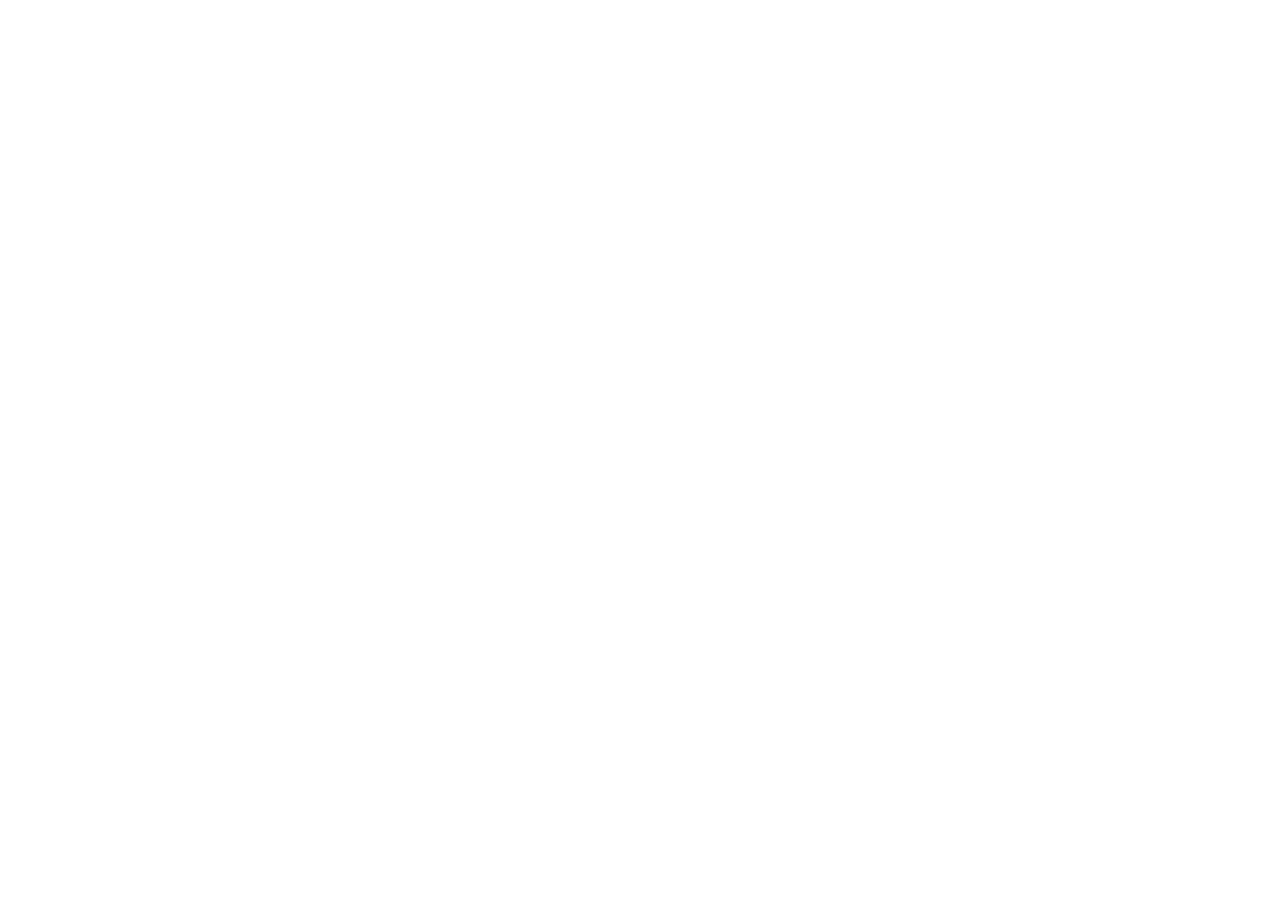
==== index.html @ 223e74a2 "new project" ====
<!DOCTYPE html>
<html lang="es">
  <head>
    <meta charset="UTF-8" />
    <meta http-equiv="X-UA-Compatible" content="IE=edge" />
    <meta name="viewport" content="width=device-width, initial-scale=1.0" />

    <link rel="stylesheet" href="style.css" />
    <link rel="stylesheet" href="normalize.css" />

    <title>FrontEndStore</title>
  </head>
  <body>
      
  </body>
</html>
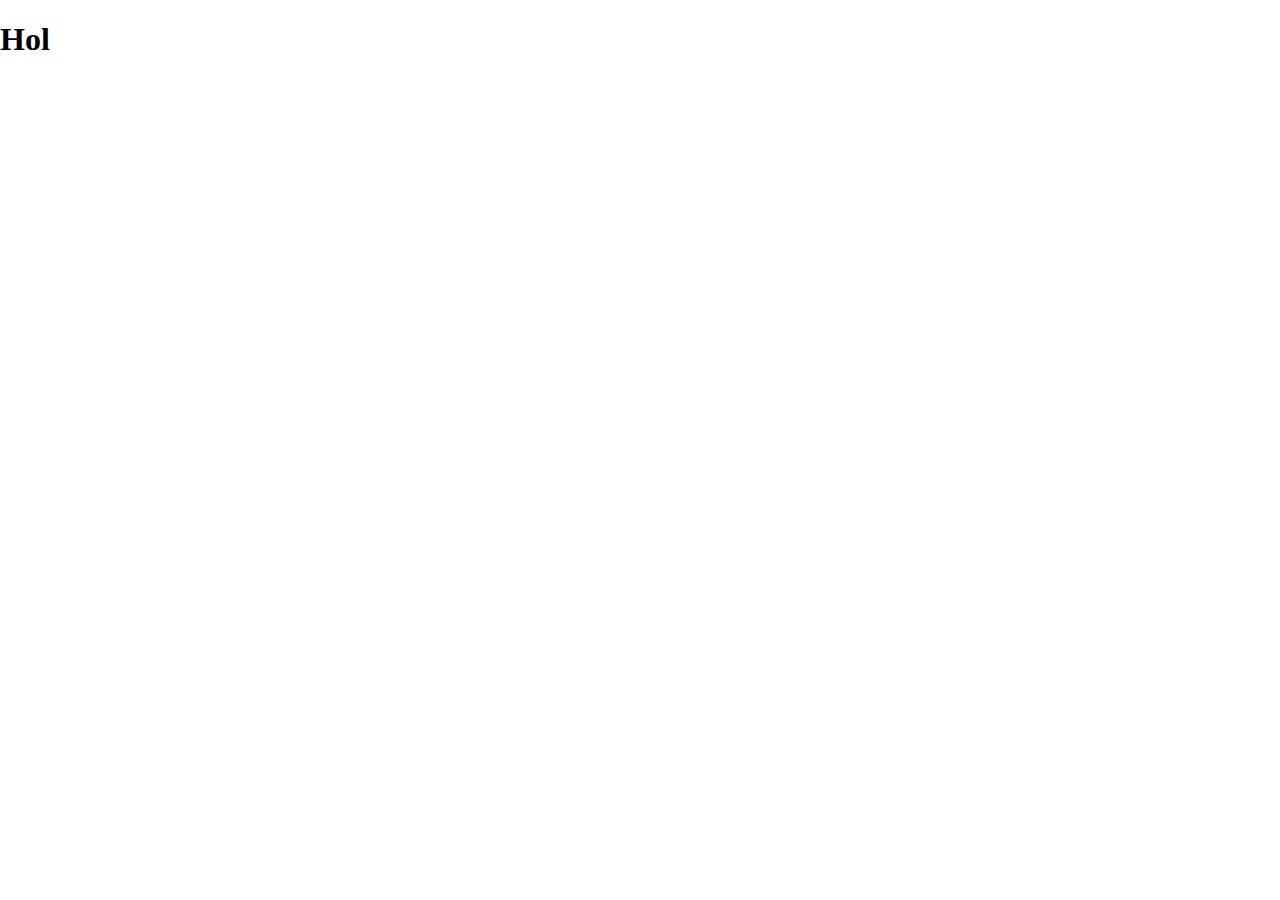
==== commit 5a552b6b: "new" ====
--- a/index.html
+++ b/index.html
@@ -11,6 +11,6 @@
     <title>FrontEndStore</title>
   </head>
   <body>
-      
+      <h1>Hol</h1>
   </body>
 </html>
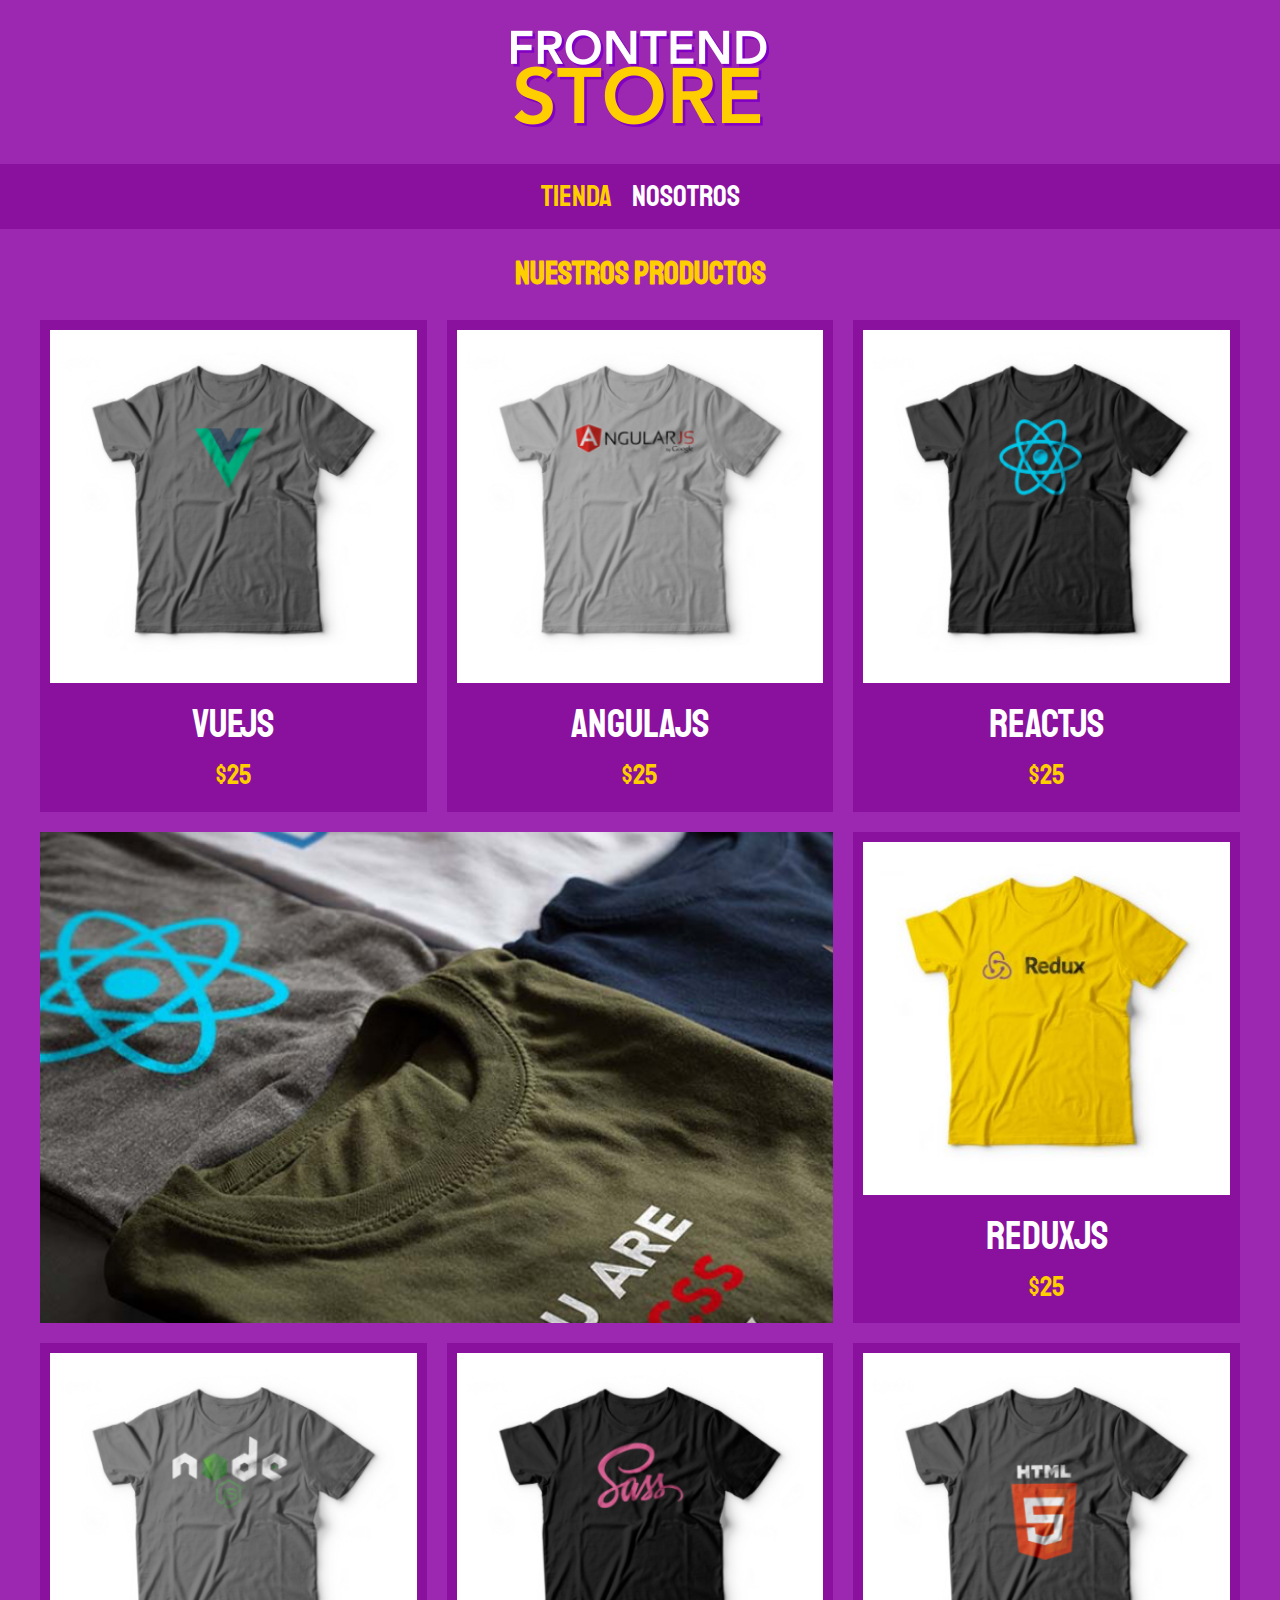
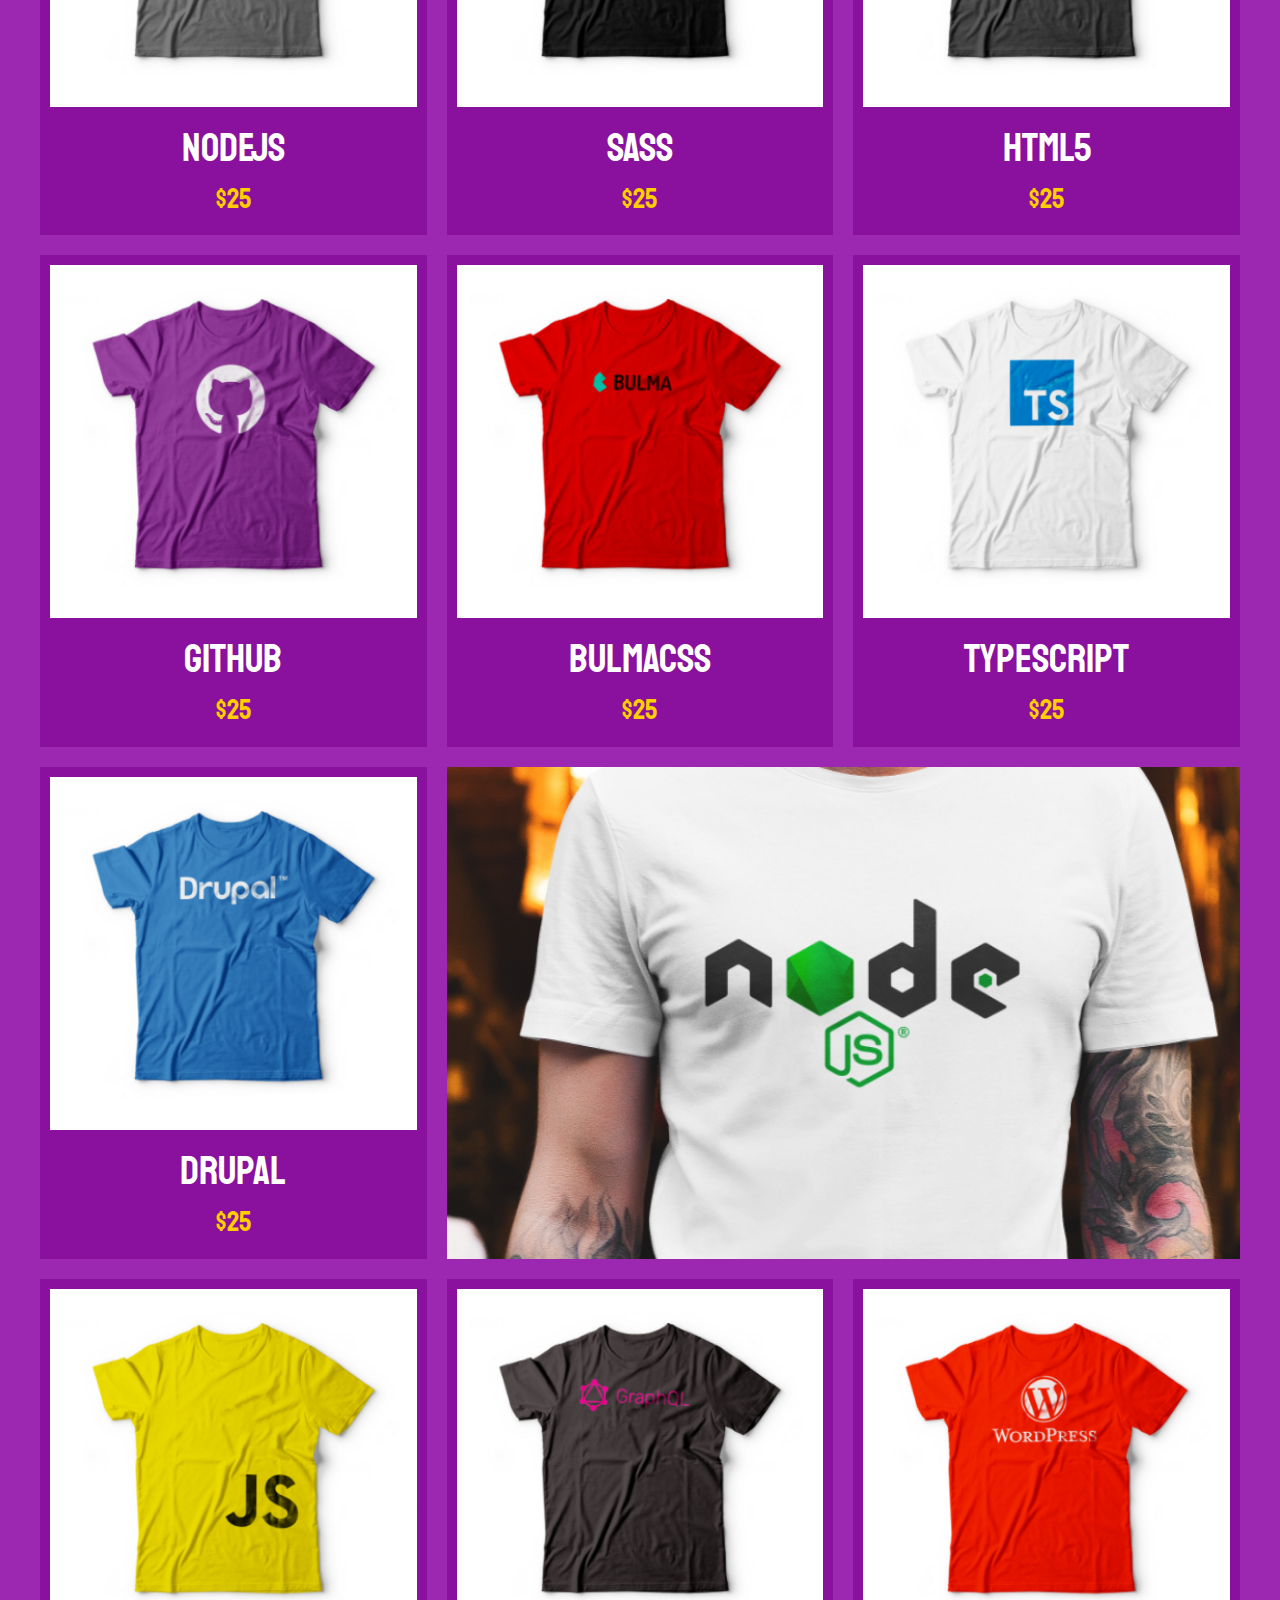
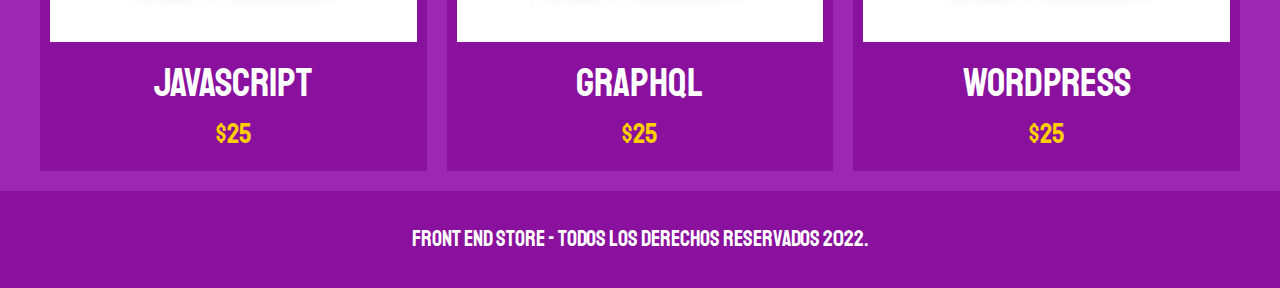
==== commit 6bf509f1: "new changed" ====
--- a/index.html
+++ b/index.html
@@ -1,16 +1,191 @@
 <!DOCTYPE html>
 <html lang="es">
-  <head>
-    <meta charset="UTF-8" />
-    <meta http-equiv="X-UA-Compatible" content="IE=edge" />
-    <meta name="viewport" content="width=device-width, initial-scale=1.0" />
 
-    <link rel="stylesheet" href="style.css" />
-    <link rel="stylesheet" href="normalize.css" />
+<head>
+  <meta charset="UTF-8" />
+  <meta http-equiv="X-UA-Compatible" content="IE=edge" />
+  <meta name="viewport" content="width=device-width, initial-scale=1.0" />
 
-    <title>FrontEndStore</title>
-  </head>
-  <body>
-      <h1>Hol</h1>
-  </body>
-</html>
+  <link rel="preconnect" href="https://fonts.googleapis.com" />
+  <link rel="preconnect" href="https://fonts.gstatic.com" crossorigin />
+  <link href="https://fonts.googleapis.com/css2?family=Staatliches&display=swap" rel="stylesheet" />
+  <link rel="stylesheet" href="css/style.css" />
+  <link rel="stylesheet" href="css/normalize.css" />
+
+  <title>FrontEndStore</title>
+</head>
+
+<body>
+  <header class="header">
+    <a href="index.html">
+      <img class="header__logo" src="img/logo.png" alt="logotipo" />
+    </a>
+  </header>
+
+  <nav class="navegacion">
+    <a class="navegacion__enlace navegacion__enlace--activo" href="index.html">Tienda</a>
+    <a class="navegacion__enlace" href="nosotros.html">Nosotros</a>
+  </nav>
+
+  <main class="contenedor">
+    <h1>Nuestros Productos</h1>
+
+    <div class="grid">
+      <div class="producto">
+        <a href="producto.html">
+          <img class="producto__imagen" src="img/1.jpg" alt="img camisa">
+          <div class="producto__informacion">
+            <p class="producto__nombre">VueJS</p>
+            <p class="producto__precio">$25</p>
+          </div>
+        </a>
+      </div>
+
+      <div class="producto">
+        <a href="producto.html">
+          <img class="producto__imagen" src="img/2.jpg" alt="img camisa">
+          <div class="producto__informacion">
+            <p class="producto__nombre">AngulaJS</p>
+            <p class="producto__precio">$25</p>
+          </div>
+        </a>
+      </div>
+
+      <div class="producto">
+        <a href="producto.html">
+          <img class="producto__imagen" src="img/3.jpg" alt="img camisa">
+          <div class="producto__informacion">
+            <p class="producto__nombre">ReactJS</p>
+            <p class="producto__precio">$25</p>
+          </div>
+        </a>
+      </div>
+
+      <div class="producto">
+        <a href="producto.html">
+          <img class="producto__imagen" src="img/4.jpg" alt="img camisa">
+          <div class="producto__informacion">
+            <p class="producto__nombre">ReduxJS</p>
+            <p class="producto__precio">$25</p>
+          </div>
+        </a>
+      </div>
+
+      <div class="producto">
+        <a href="producto.html">
+          <img class="producto__imagen" src="img/5.jpg" alt="img camisa">
+          <div class="producto__informacion">
+            <p class="producto__nombre">NodeJS</p>
+            <p class="producto__precio">$25</p>
+          </div>
+        </a>
+      </div>
+
+      <div class="producto">
+        <a href="producto.html">
+          <img class="producto__imagen" src="img/6.jpg" alt="img camisa">
+          <div class="producto__informacion">
+            <p class="producto__nombre">SASS</p>
+            <p class="producto__precio">$25</p>
+          </div>
+        </a>
+      </div>
+
+      <div class="producto">
+        <a href="producto.html">
+          <img class="producto__imagen" src="img/7.jpg" alt="img camisa">
+          <div class="producto__informacion">
+            <p class="producto__nombre">HTML5</p>
+            <p class="producto__precio">$25</p>
+          </div>
+        </a>
+      </div>
+
+      <div class="producto">
+        <a href="producto.html">
+          <img class="producto__imagen" src="img/8.jpg" alt="img camisa">
+          <div class="producto__informacion">
+            <p class="producto__nombre">GitHub</p>
+            <p class="producto__precio">$25</p>
+          </div>
+        </a>
+      </div>
+
+      <div class="producto">
+        <a href="producto.html">
+          <img class="producto__imagen" src="img/9.jpg" alt="img camisa">
+          <div class="producto__informacion">
+            <p class="producto__nombre">BulmaCSS</p>
+            <p class="producto__precio">$25</p>
+          </div>
+        </a>
+      </div>
+
+      <div class="producto">
+        <a href="producto.html">
+          <img class="producto__imagen" src="img/10.jpg" alt="img camisa">
+          <div class="producto__informacion">
+            <p class="producto__nombre">TypeScript</p>
+            <p class="producto__precio">$25</p>
+          </div>
+        </a>
+      </div>
+
+      <div class="producto">
+        <a href="producto.html">
+          <img class="producto__imagen" src="img/11.jpg" alt="img camisa">
+          <div class="producto__informacion">
+            <p class="producto__nombre">Drupal</p>
+            <p class="producto__precio">$25</p>
+          </div>
+        </a>
+      </div>
+
+      <div class="producto">
+        <a href="producto.html">
+          <img class="producto__imagen" src="img/12.jpg" alt="img camisa">
+          <div class="producto__informacion">
+            <p class="producto__nombre">JavaScript</p>
+            <p class="producto__precio">$25</p>
+          </div>
+        </a>
+      </div>
+
+      <div class="producto">
+        <a href="producto.html">
+          <img class="producto__imagen" src="img/13.jpg" alt="img camisa">
+          <div class="producto__informacion">
+            <p class="producto__nombre">GraphQL</p>
+            <p class="producto__precio">$25</p>
+          </div>
+        </a>
+      </div>
+
+      <div class="producto">
+        <a href="producto.html">
+          <img class="producto__imagen" src="img/14.jpg" alt="img camisa">
+          <div class="producto__informacion">
+            <p class="producto__nombre">WordPress</p>
+            <p class="producto__precio">$25</p>
+          </div>
+        </a>
+      </div>
+
+      <div class="grafico grafico--camisas">
+        
+      </div>
+
+      <div class="grafico grafico--node">
+        
+      </div>
+    </div>
+  </main>
+
+  <footer class="footer">
+    <p class="footer__texto">
+      Front End Store - Todos los derechos Reservados 2022.
+    </p>
+  </footer>
+</body>
+
+</html>--- a/css/style.css
+++ b/css/style.css
@@ -0,0 +1,177 @@
+:root {
+  --primario: #9c27b0;
+  --primarioOscuro: #89119d;
+  --secundario: #ffce00;
+  --secundarioOscuro: rgb(233, 287, 2);
+  --blanco: #fff;
+  --negro: #000;
+
+  --fuentePrincipal: "Staatliches", cursive;
+}
+
+html {
+  box-sizing: border-box;
+  font-size: 62.5%;
+}
+
+*,
+*:before,
+*:after {
+  box-sizing: inherit;
+  /*border: 1px black solid;*/
+}
+
+/* --Globales-- */
+body {
+  background-color: var(--primario);
+  font-size: 1.6rem;
+  line-height: 1.5;
+}
+
+p {
+  font-size: 1.8rem;
+  font-family: Arial, Helvetica, sans-serif;
+  color: var(--blanco);
+}
+
+a {
+  text-decoration: none;
+}
+
+img {
+  max-width: 100%;
+}
+
+.contenedor {
+  max-width: 120rem;
+  margin: 0 auto;
+}
+
+h1,
+h2,
+h3 {
+  text-align: center;
+  color: var(--secundario);
+  font-family: var(--fuentePrincipal);
+}
+
+h1 {
+  font-size: 4rem;
+}
+
+h2 {
+  font-size: 3.2rem;
+}
+
+h3 {
+  font-size: 2.4rem;
+}
+
+/* --Header-- */
+.header {
+  display: flex;
+  justify-content: center;
+}
+
+.header__logo {
+  margin: 3rem 0;
+}
+
+/* --Footer-- */
+.footer {
+  background-color: var(--primarioOscuro);
+  padding: 1rem 0;
+  margin-top: 2rem;
+}
+
+.footer__texto {
+  font-family: var(--fuentePrincipal);
+  text-align: center;
+  font-size: 2.2rem;
+}
+
+/* --Navegación-- */
+.navegacion {
+  background-color: var(--primarioOscuro);
+  padding: 1rem 0;
+  display: flex;
+  justify-content: center;
+  gap: 2rem;
+  /*Separación en forma nueva*/
+}
+
+.navegacion__enlace {
+  font-family: var(--fuentePrincipal);
+  color: var(--blanco);
+  font-size: 3rem;
+}
+
+.navegacion__enlace--activo,
+.navegacion__enlace:hover {
+  color: var(--secundario);
+}
+
+/* --Grid-- */
+
+.grid {
+  display: grid;
+  grid-template-columns: repeat(2, 1fr);
+  gap: 2rem;
+}
+
+@media (min-width: 768px) {
+  .grid {
+    grid-template-columns: repeat(3, 1fr);
+  }
+}
+
+/* --Productos-- */
+.producto {
+  background-color: var(--primarioOscuro);
+  padding: 1rem;
+}
+
+.producto__imagen {
+  width: 100%;
+}
+
+.producto__nombre {
+  font-size: 4rem;
+}
+
+.producto__precio {
+  font-size: 2.8rem;
+  color: var(--secundario);
+}
+
+.producto__nombre,
+.producto__precio {
+  font-family: var(--fuentePrincipal);
+  margin: 1rem 0;
+  text-align: center;
+  line-height: 1.2;
+}
+
+.grafico {
+  min-height: 30rem;
+  background-size: cover;
+  background-repeat: no-repeat;
+  grid-column: 1 / 3;
+}
+
+.grafico--camisas {
+  grid-row: 2 / 3;
+  background-image: url(../img/grafico1.jpg);
+}
+
+.grafico--node {
+  background-image: url(../img/grafico2.jpg);
+  grid-row: 8 / 9;
+}
+
+@media (min-width: 768px) {
+  .grafico--node {
+    grid-row: 5 / 6;
+    grid-column: 2 / 4;
+  }
+}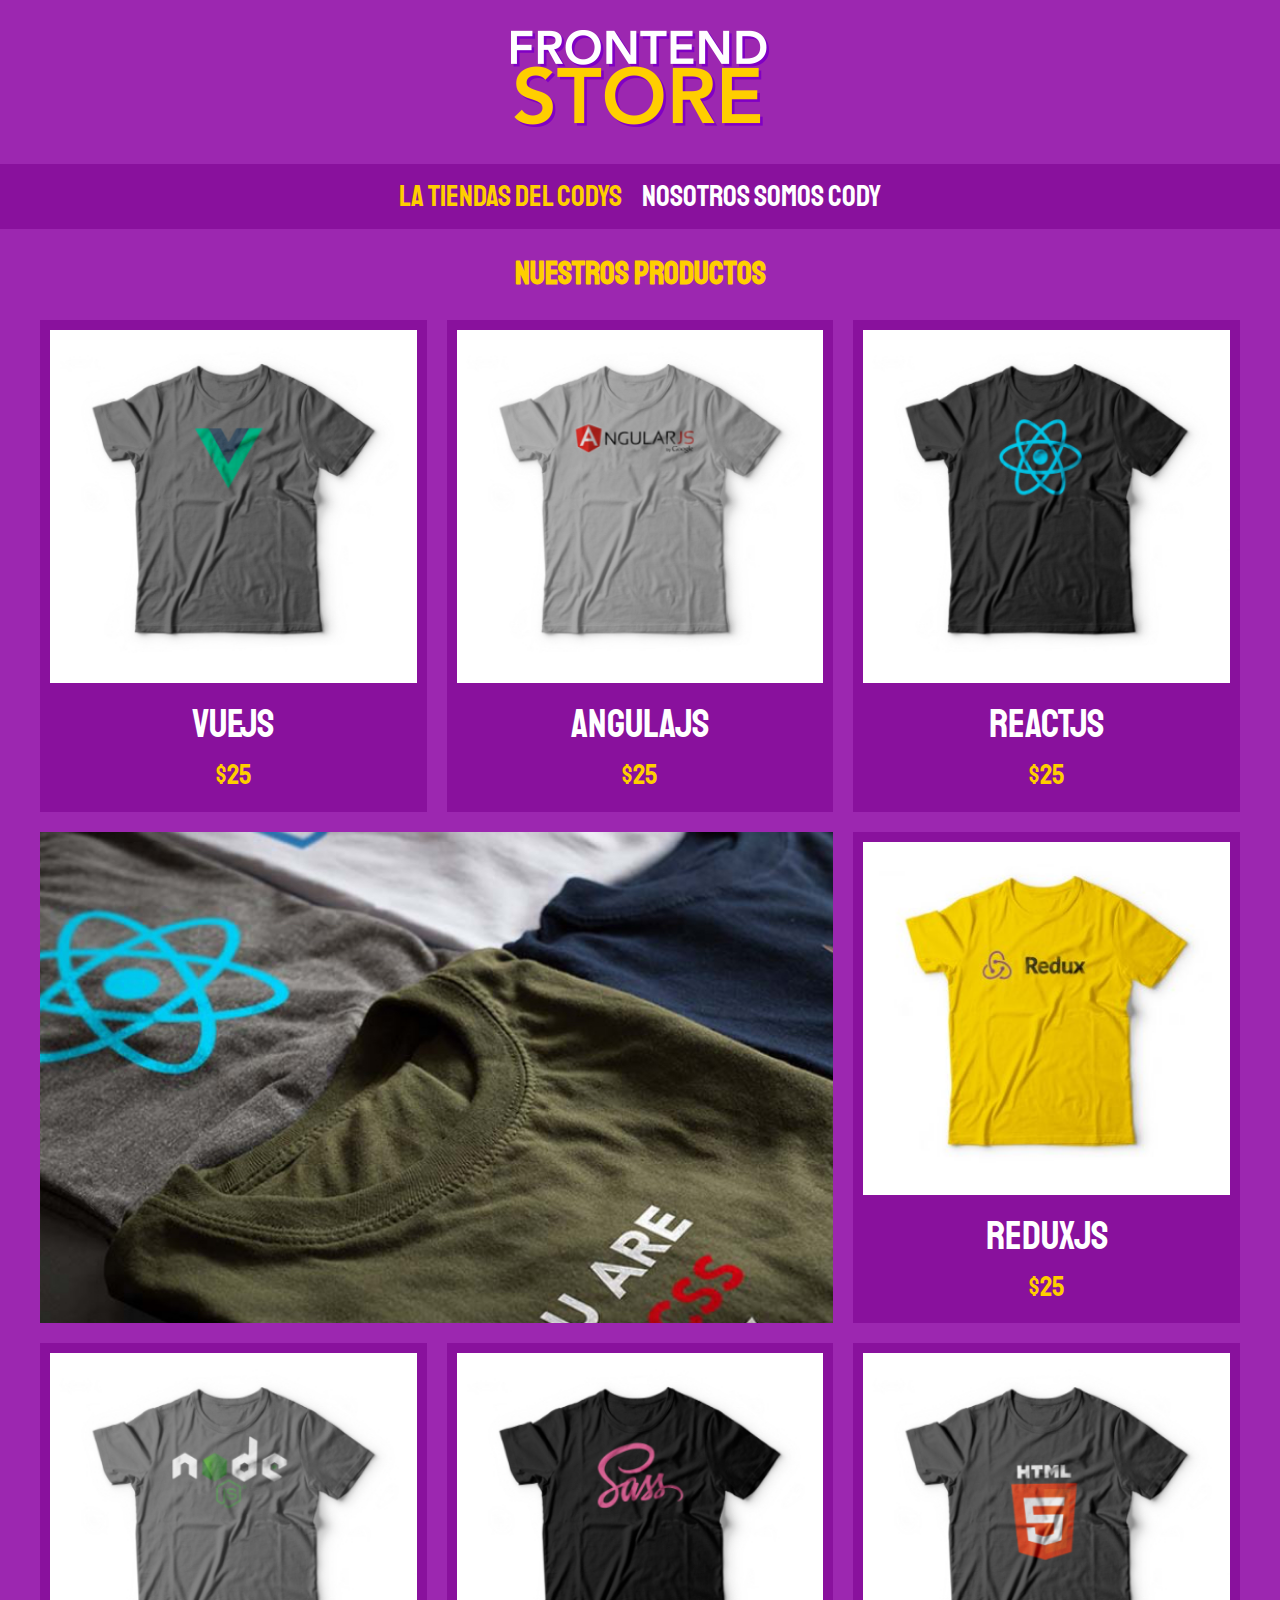
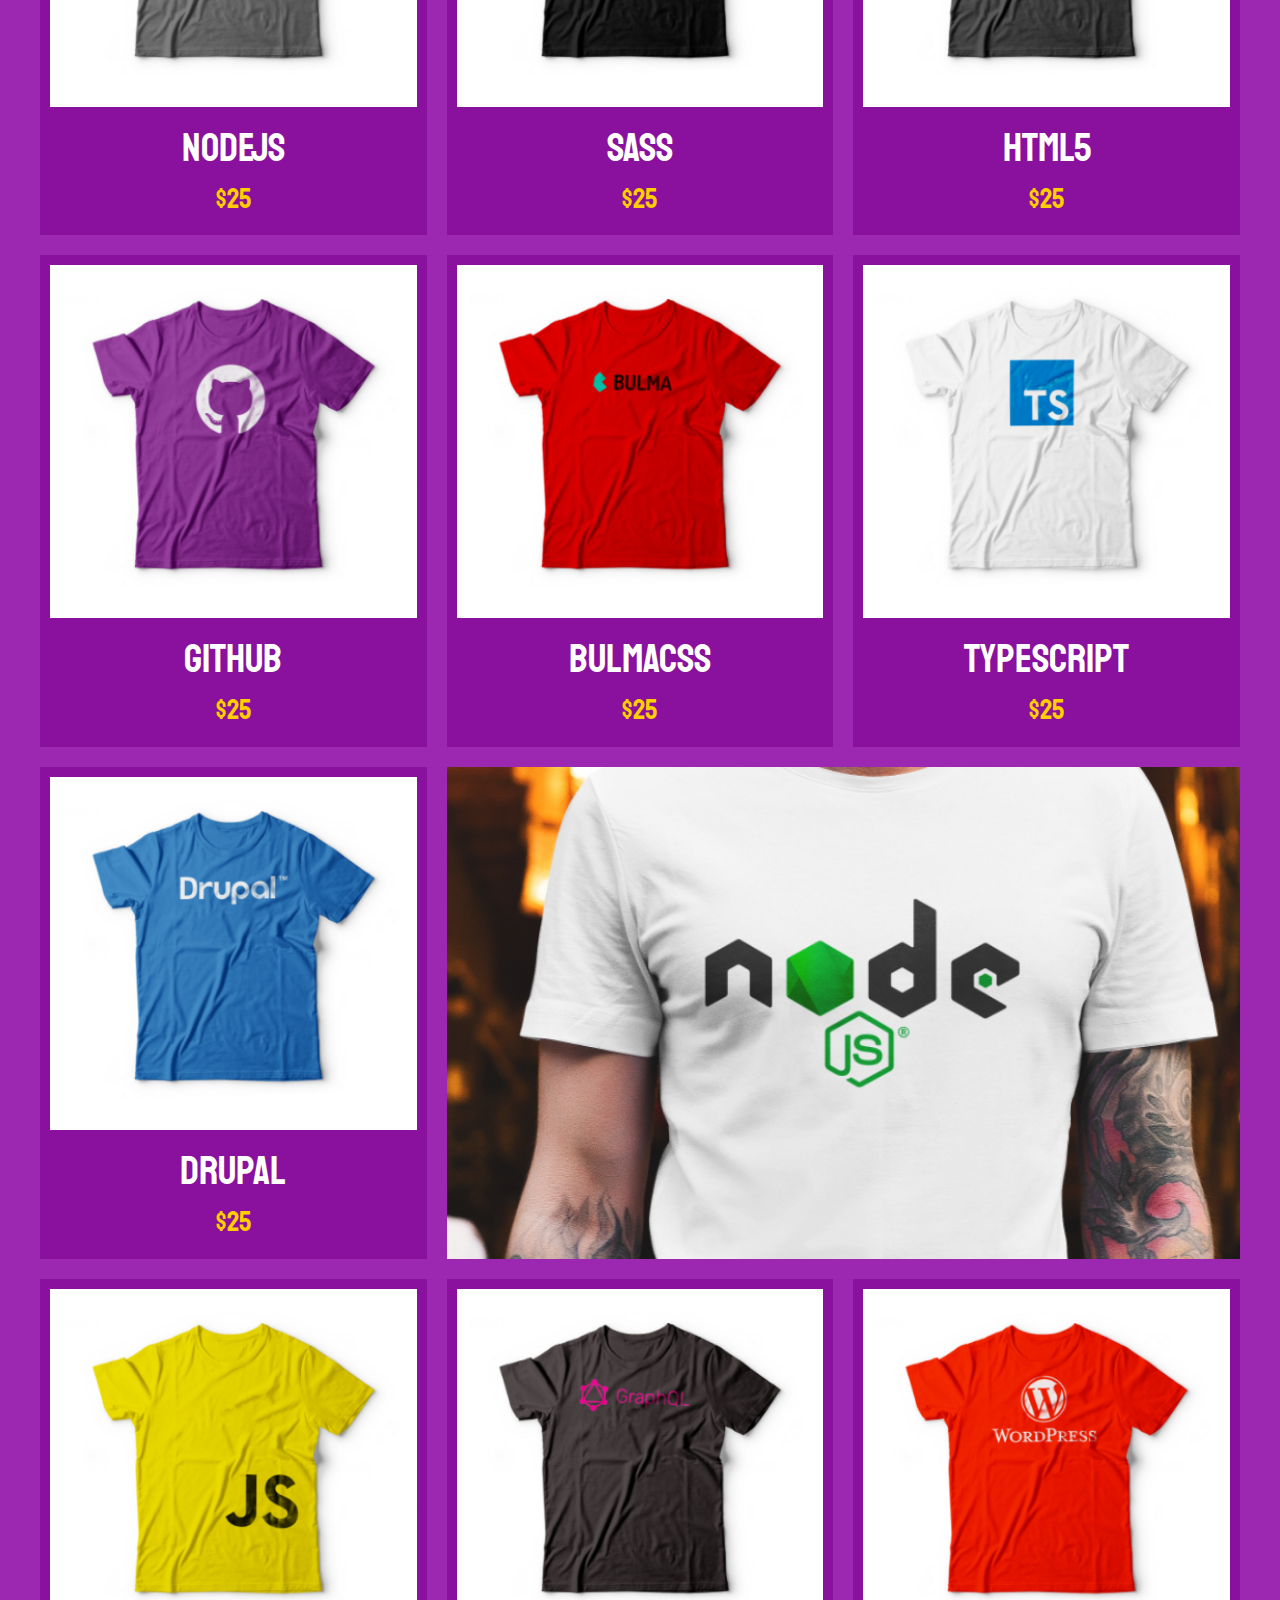
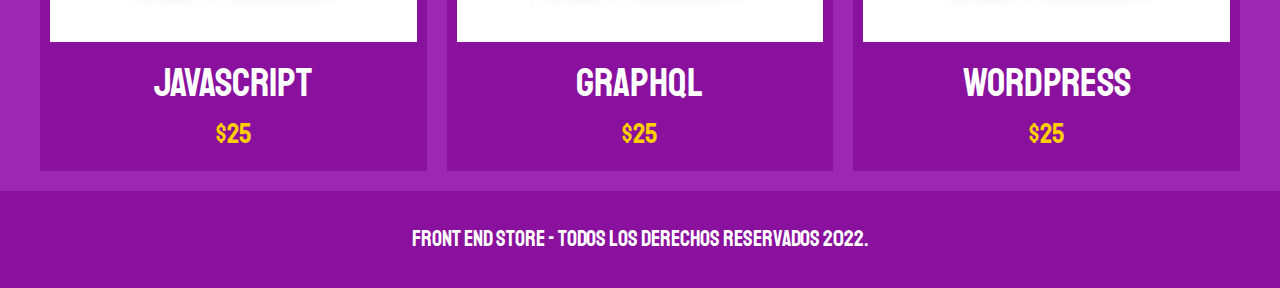
==== commit 22b0c07b: "poniendo Cody a todo" ====
--- a/index.html
+++ b/index.html
@@ -23,8 +23,8 @@
   </header>
 
   <nav class="navegacion">
-    <a class="navegacion__enlace navegacion__enlace--activo" href="index.html">Tienda</a>
-    <a class="navegacion__enlace" href="nosotros.html">Nosotros</a>
+    <a class="navegacion__enlace navegacion__enlace--activo" href="index.html">La Tiendas del Codys</a>
+    <a class="navegacion__enlace" href="nosotros.html">Nosotros somos Cody</a>
   </nav>
 
   <main class="contenedor">
@@ -172,11 +172,11 @@
       </div>
 
       <div class="grafico grafico--camisas">
-        
+
       </div>
 
       <div class="grafico grafico--node">
-        
+
       </div>
     </div>
   </main>
--- a/css/style.css
+++ b/css/style.css
@@ -39,7 +39,7 @@
 }
 
 img {
-  max-width: 100%;
+  width: 100%;
 }
 
 .contenedor {
@@ -131,10 +131,6 @@
   padding: 1rem;
 }
 
-.producto__imagen {
-  width: 100%;
-}
-
 .producto__nombre {
   font-size: 4rem;
 }
@@ -174,4 +170,92 @@
     grid-row: 5 / 6;
     grid-column: 2 / 4;
   }
-}+}
+
+/* --Nosotros-- */
+
+.nosotros {
+  display: grid;
+  grid-template-columns: repeat(2, auto);
+}
+
+.nosotros__imagen {
+  grid-row: 1 / 2;
+}
+
+.nosotros__contenido {
+  grid-column: 1 / 2;
+  text-align: justify;
+}
+
+@media (min-width: 768px) {
+  .nosotros__imagen {
+    grid-column: 2 / 3;
+  }
+
+  .nosotros {
+    grid-template-columns: repeat(2, 1fr);
+    column-gap: 2rem;
+  }
+}
+
+/* --Bloques-- */
+.bloques {
+  display: grid;
+  grid-template-columns: repeat(2, 1fr);
+  gap: 2rem;
+}
+
+@media (min-width: 768px) {
+  .bloques {
+    grid-template-columns: repeat(4, 1fr);
+  }
+}
+
+.bloque {
+  text-align: center;
+}
+
+.bloque__titulo {
+  margin: 0;
+}
+
+/* --Pagina del producto-- */
+@media (min-width: 768px) {
+  .camisa {
+    display: grid;
+    grid-template-columns: repeat(2, 1fr);
+    column-gap: 2rem;
+  }
+}
+
+.formulario {
+  display: grid;
+  grid-template-columns: repeat(2, 1fr);
+  gap: 2rem;
+}
+
+.formulario__campo {
+  border: 1rem var(--primarioOscuro) solid;
+  background-color: transparent;
+  color: var(--blanco);
+  font-size: 2rem;
+  font-family: Arial, Helvetica, sans-serif;
+  padding: 1rem;
+  appearance: none;
+}
+
+.formulario__submit {
+  background-color: var(--secundario);
+  border: none;
+  font-size: 2rem;
+  font-family: var(--fuentePrincipal);
+  padding: 2rem;
+  transition: background-color 0.3s ease-in;
+  grid-column: 1 / 3;
+}
+
+.formulario__submit:hover {
+  cursor: pointer;
+  background-color: var(--secundarioOscuro);
+}
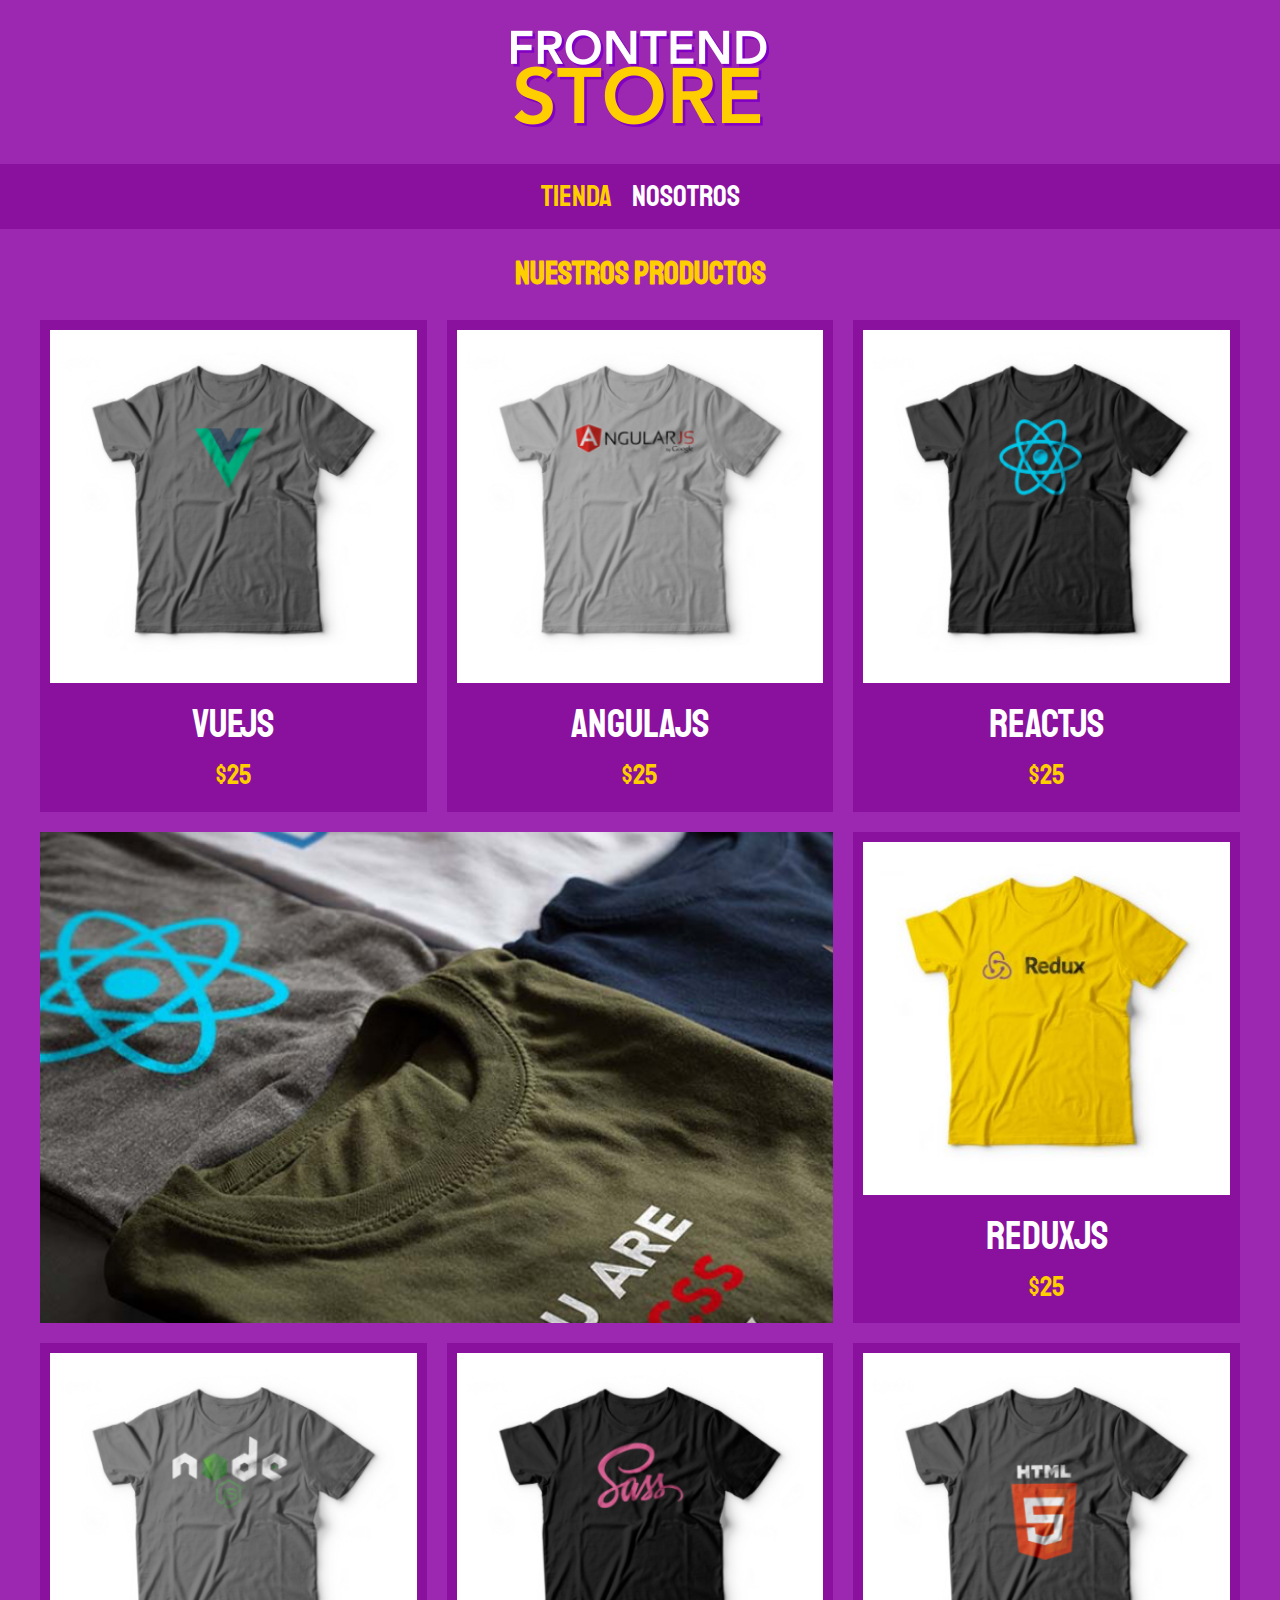
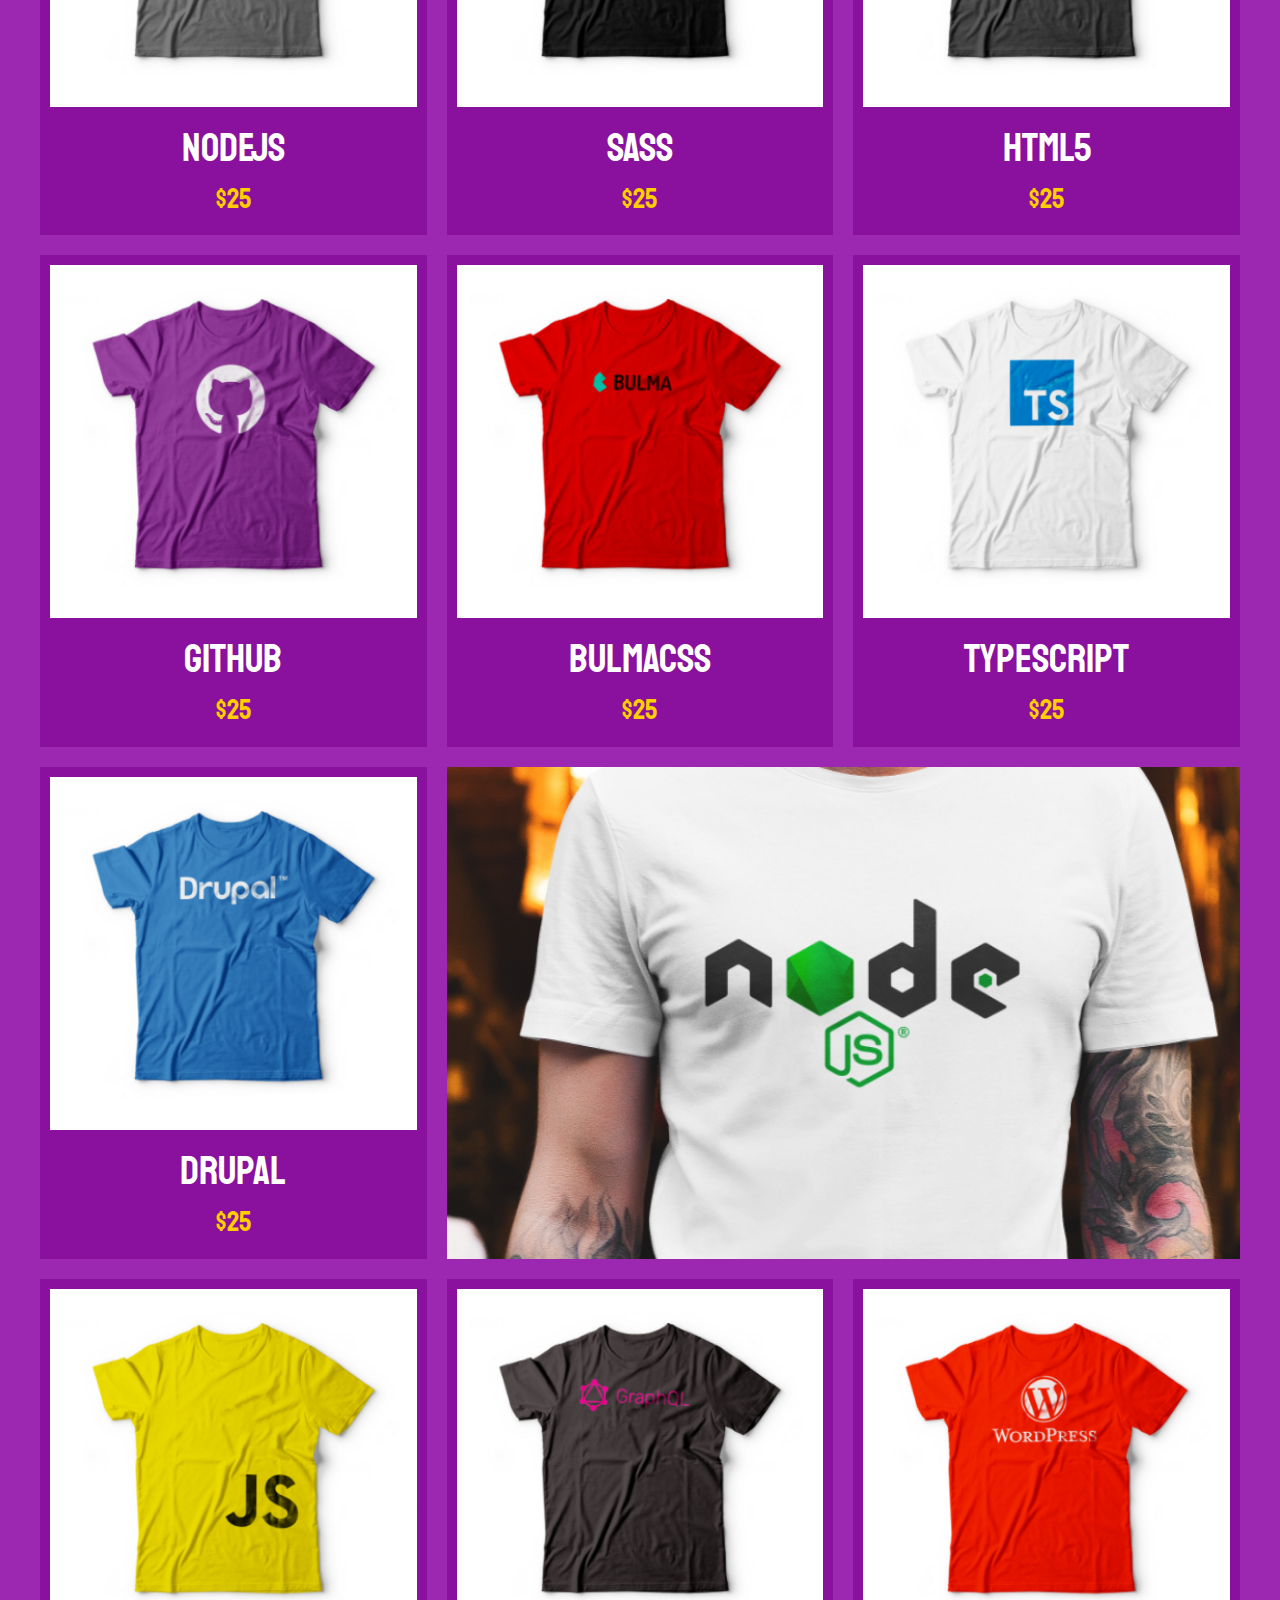
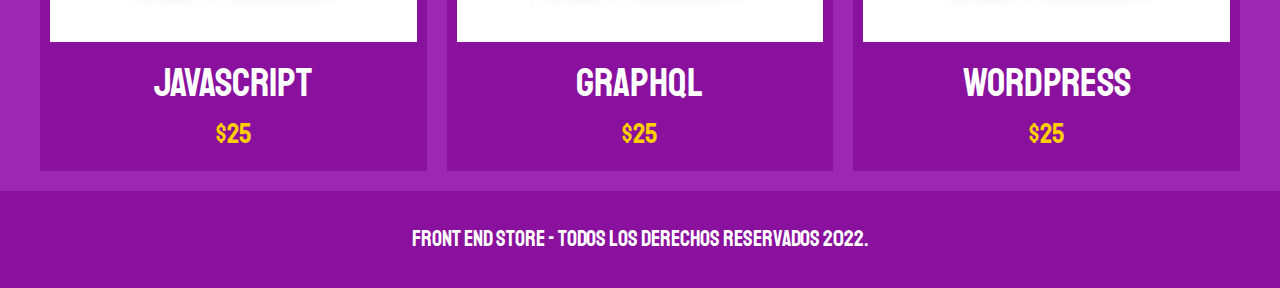
==== commit 9f742b33: "completed" ====
--- a/index.html
+++ b/index.html
@@ -23,8 +23,8 @@
   </header>
 
   <nav class="navegacion">
-    <a class="navegacion__enlace navegacion__enlace--activo" href="index.html">La Tiendas del Codys</a>
-    <a class="navegacion__enlace" href="nosotros.html">Nosotros somos Cody</a>
+    <a class="navegacion__enlace navegacion__enlace--activo" href="index.html">Tienda</a>
+    <a class="navegacion__enlace" href="nosotros.html">Nosotros</a>
   </nav>
 
   <main class="contenedor">
